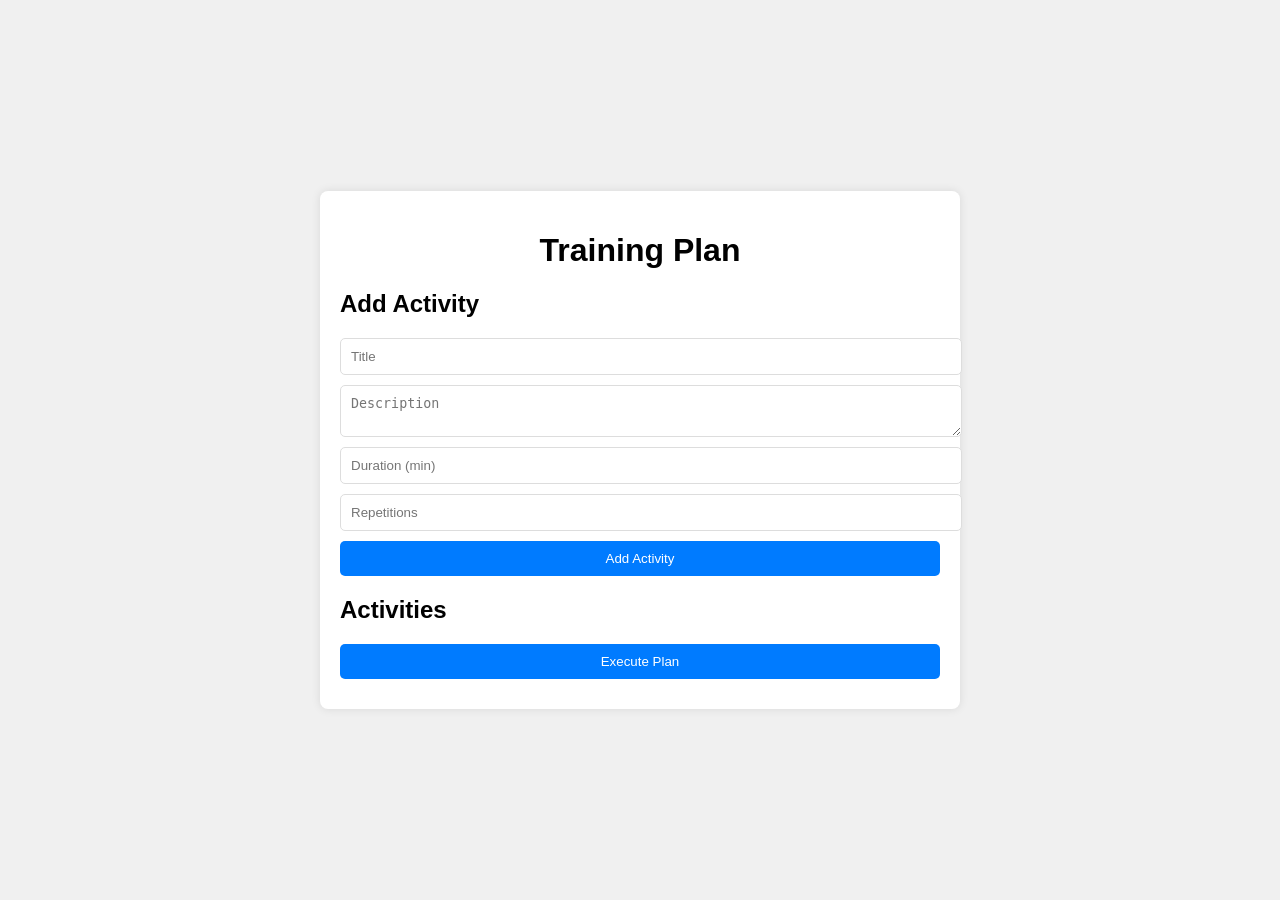
==== index.html @ e9eeff33 "vs1" ====
<!DOCTYPE html>
<html lang="en">
<head>
    <meta charset="UTF-8">
    <meta name="viewport" content="width=device-width, initial-scale=1.0">
    <title>Training Plan</title>
    <link rel="stylesheet" href="styles.css">
</head>
<body>
    <div class="container">
        <h1>Training Plan</h1>
        <div class="crud-form">
            <h2>Add Activity</h2>
            <form id="activityForm">
                <input type="text" id="title" placeholder="Title" required>
                <textarea id="description" placeholder="Description" required></textarea>
                <input type="number" id="duration" placeholder="Duration (min)" required>
                <input type="number" id="repetitions" placeholder="Repetitions" required>
                <button type="submit">Add Activity</button>
            </form>
        </div>
        <div class="activity-list">
            <h2>Activities</h2>
            <ul id="activities"></ul>
        </div>
        <button id="executePlan">Execute Plan</button>
    </div>

    <div id="executionModal" class="modal">
        <div class="modal-content">
            <span class="close">&times;</span>
            <div id="executionDetails"></div>
            <button id="nextActivity">Next Activity</button>
        </div>
    </div>

    <script src="script.js"></script>
</body>
</html>
---- styles.css ----
body {
    font-family: Arial, sans-serif;
    display: flex;
    justify-content: center;
    align-items: center;
    height: 100vh;
    margin: 0;
    background-color: #f0f0f0;
}

.container {
    background: #fff;
    padding: 20px;
    border-radius: 8px;
    box-shadow: 0 0 10px rgba(0,0,0,0.1);
    width: 90%;
    max-width: 600px;
}

h1 {
    text-align: center;
}

.crud-form, .activity-list {
    margin-bottom: 20px;
}

input, textarea, button {
    display: block;
    width: 100%;
    margin-bottom: 10px;
    padding: 10px;
    border-radius: 5px;
    border: 1px solid #ddd;
}

button {
    background-color: #007bff;
    color: white;
    border: none;
    cursor: pointer;
}

button:hover {
    background-color: #0056b3;
}

ul {
    list-style: none;
    padding: 0;
}

li {
    background: #f9f9f9;
    padding: 10px;
    border: 1px solid #ddd;
    margin-bottom: 10px;
    display: flex;
    justify-content: space-between;
    align-items: center;
}

.modal {
    display: none;
    position: fixed;
    z-index: 1;
    left: 0;
    top: 0;
    width: 100%;
    height: 100%;
    overflow: auto;
    background-color: rgb(0,0,0);
    background-color: rgba(0,0,0,0.4);
}

.modal-content {
    background-color: #fefefe;
    margin: 15% auto;
    padding: 20px;
    border: 1px solid #888;
    width: 80%;
}

.close {
    color: #aaa;
    float: right;
    font-size: 28px;
    font-weight: bold;
}

.close:hover, .close:focus {
    color: black;
    text-decoration: none;
    cursor: pointer;
}

@media (max-width: 600px) {
    .container {
        width: 100%;
        padding: 10px;
    }
}
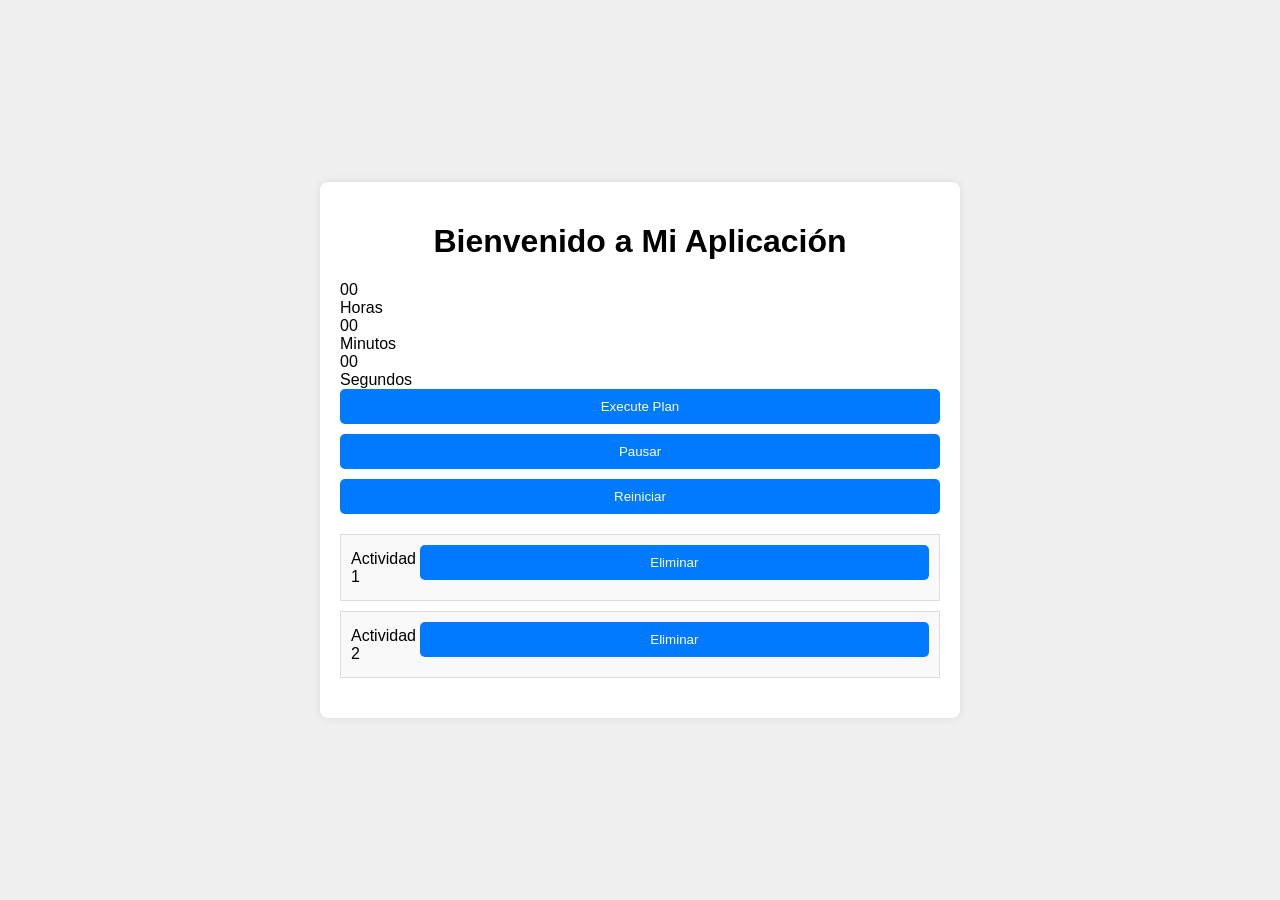
==== commit 450efc6c: "Update index.html" ====
--- a/index.html
+++ b/index.html
@@ -1,39 +1,59 @@
 <!DOCTYPE html>
-<html lang="en">
+<html lang="es">
 <head>
     <meta charset="UTF-8">
-    <meta name="viewport" content="width=device-width, initial-scale=1.0">
-    <title>Training Plan</title>
+    <title>Mi Aplicación</title>
+    <!-- Enlace al archivo CSS existente -->
     <link rel="stylesheet" href="styles.css">
 </head>
 <body>
     <div class="container">
-        <h1>Training Plan</h1>
+        <h1>Bienvenido a Mi Aplicación</h1>
+        
+        <!-- Contador de Tiempo Transcurrido (oculto inicialmente) -->
+        <div id="contador" class="contador oculto">
+            <div class="unidad">
+                <div class="numero" id="horas">00</div>
+                <div class="etiqueta">Horas</div>
+            </div>
+            <div class="unidad">
+                <div class="numero" id="minutos">00</div>
+                <div class="etiqueta">Minutos</div>
+            </div>
+            <div class="unidad">
+                <div class="numero" id="segundos">00</div>
+                <div class="etiqueta">Segundos</div>
+            </div>
+        </div>
+
+        <!-- Botones para Controlar el Contador -->
         <div class="crud-form">
-            <h2>Add Activity</h2>
-            <form id="activityForm">
-                <input type="text" id="title" placeholder="Title" required>
-                <textarea id="description" placeholder="Description" required></textarea>
-                <input type="number" id="duration" placeholder="Duration (min)" required>
-                <input type="number" id="repetitions" placeholder="Repetitions" required>
-                <button type="submit">Add Activity</button>
-            </form>
+            <!-- Botón para Ejecutar el Plan -->
+            <button id="executePlan">Execute Plan</button>
+            <!-- Botones para Pausar y Reiniciar (ocultos inicialmente) -->
+            <button id="pauseCounter" class="oculto">Pausar</button>
+            <button id="resetCounter" class="oculto">Reiniciar</button>
         </div>
+        
+        <!-- Lista de Actividades -->
         <div class="activity-list">
-            <h2>Activities</h2>
-            <ul id="activities"></ul>
-        </div>
-        <button id="executePlan">Execute Plan</button>
-    </div>
-
-    <div id="executionModal" class="modal">
-        <div class="modal-content">
-            <span class="close">&times;</span>
-            <div id="executionDetails"></div>
-            <button id="nextActivity">Next Activity</button>
+            <ul>
+                <li>Actividad 1 <button>Eliminar</button></li>
+                <li>Actividad 2 <button>Eliminar</button></li>
+                <!-- Más actividades -->
+            </ul>
         </div>
     </div>
 
-    <script src="script.js"></script>
+    <!-- Modal y otros elementos existentes -->
+    <div id="miModal" class="modal">
+        <div class="modal-content">
+            <span class="close">&times;</span>
+            <p>Contenido del Modal</p>
+        </div>
+    </div>
+
+    <!-- Enlace al archivo JavaScript -->
+    <script src="contador.js"></script>
 </body>
 </html>
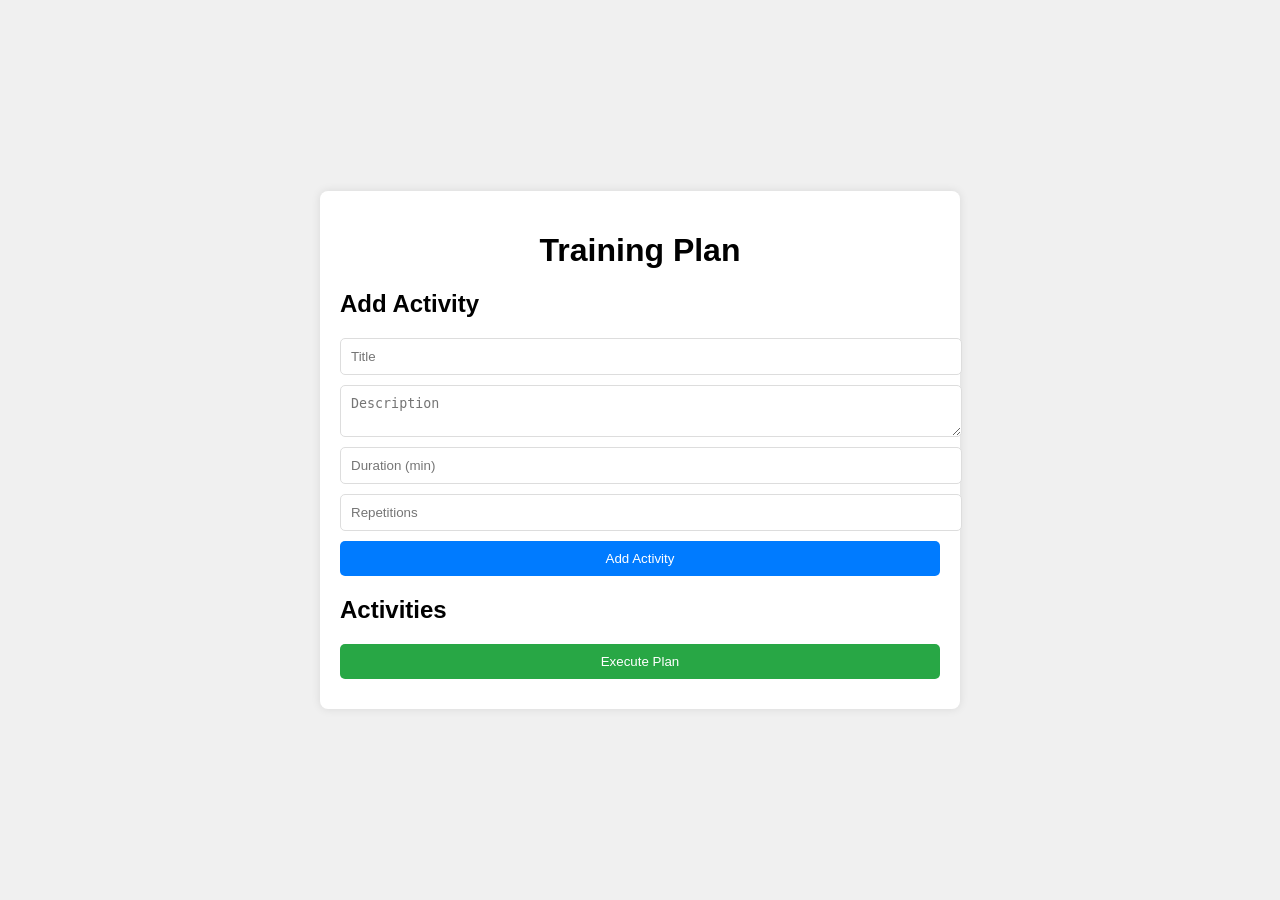
==== commit 0781487b: "Update index.html nuvo ajustado" ====
--- a/index.html
+++ b/index.html
@@ -1,15 +1,15 @@
 <!DOCTYPE html>
-<html lang="es">
+<html lang="en">
 <head>
     <meta charset="UTF-8">
-    <title>Mi Aplicación</title>
-    <!-- Enlace al archivo CSS existente -->
+    <meta name="viewport" content="width=device-width, initial-scale=1.0">
+    <title>Training Plan</title>
     <link rel="stylesheet" href="styles.css">
 </head>
 <body>
     <div class="container">
-        <h1>Bienvenido a Mi Aplicación</h1>
-        
+        <h1>Training Plan</h1>
+
         <!-- Contador de Tiempo Transcurrido (oculto inicialmente) -->
         <div id="contador" class="contador oculto">
             <div class="unidad">
@@ -28,32 +28,37 @@
 
         <!-- Botones para Controlar el Contador -->
         <div class="crud-form">
-            <!-- Botón para Ejecutar el Plan -->
-            <button id="executePlan">Execute Plan</button>
+            <h2>Add Activity</h2>
+            <form id="activityForm">
+                <input type="text" id="title" placeholder="Title" required>
+                <textarea id="description" placeholder="Description"></textarea>
+                <input type="number" id="duration" placeholder="Duration (min)" required>
+                <input type="number" id="repetitions" placeholder="Repetitions">
+                <button type="submit">Add Activity</button>
+            </form>
             <!-- Botones para Pausar y Reiniciar (ocultos inicialmente) -->
             <button id="pauseCounter" class="oculto">Pausar</button>
             <button id="resetCounter" class="oculto">Reiniciar</button>
         </div>
-        
-        <!-- Lista de Actividades -->
+
         <div class="activity-list">
-            <ul>
-                <li>Actividad 1 <button>Eliminar</button></li>
-                <li>Actividad 2 <button>Eliminar</button></li>
-                <!-- Más actividades -->
-            </ul>
+            <h2>Activities</h2>
+            <ul id="activities"></ul>
+        </div>
+        <button id="executePlan">Execute Plan</button>
+    </div>
+
+    <div id="executionModal" class="modal">
+        <div class="modal-content">
+            <span class="close">&times;</span>
+            <div id="executionDetails"></div>
+            <button id="nextActivity">Next Activity</button>
         </div>
     </div>
 
-    <!-- Modal y otros elementos existentes -->
-    <div id="miModal" class="modal">
-        <div class="modal-content">
-            <span class="close">&times;</span>
-            <p>Contenido del Modal</p>
-        </div>
-    </div>
-
-    <!-- Enlace al archivo JavaScript -->
+    <!-- Enlace al archivo JavaScript existente -->
+    <script src="script.js"></script>
+    <!-- Enlace al archivo JavaScript del contador -->
     <script src="contador.js"></script>
 </body>
 </html>
--- a/styles.css
+++ b/styles.css
@@ -1,4 +1,5 @@
-body {
+/* Estilos Generales */
+body { 
     font-family: Arial, sans-serif;
     display: flex;
     justify-content: center;
@@ -69,7 +70,6 @@
     width: 100%;
     height: 100%;
     overflow: auto;
-    background-color: rgb(0,0,0);
     background-color: rgba(0,0,0,0.4);
 }
 
@@ -100,3 +100,80 @@
         padding: 10px;
     }
 }
+
+/* Estilos para el Contador */
+.contador {
+    display: flex;
+    justify-content: center;
+    align-items: center;
+    background: #f9f9f9;
+    padding: 20px;
+    border: 1px solid #ddd;
+    border-radius: 8px;
+    margin-bottom: 20px;
+}
+
+.unidad {
+    text-align: center;
+    margin: 0 10px;
+}
+
+.numero {
+    font-size: 2.5em;
+    font-weight: bold;
+    color: #28a745; /* Color verde para indicar progreso */
+}
+
+.etiqueta {
+    font-size: 0.8em;
+    color: #666;
+}
+
+/* Clase para ocultar elementos */
+.oculto {
+    display: none;
+}
+
+/* Estilos para el botón "Execute Plan" */
+#executePlan {
+    background-color: #28a745; /* Verde para indicar acción positiva */
+    color: white;
+    border: none;
+    cursor: pointer;
+    padding: 10px 20px;
+    border-radius: 5px;
+}
+
+#executePlan:hover {
+    background-color: #218838;
+}
+
+/* Estilos para los botones "Pausar" y "Reiniciar" */
+#pauseCounter, #resetCounter {
+    background-color: #6c757d; /* Color gris para pausar y reiniciar */
+    color: white;
+    border: none;
+    cursor: pointer;
+    padding: 10px 20px;
+    border-radius: 5px;
+    margin-left: 10px;
+}
+
+#pauseCounter:hover, #resetCounter:hover {
+    background-color: #5a6268;
+}
+
+/* Responsividad para el Contador y Botones */
+@media (max-width: 600px) {
+    .contador {
+        flex-direction: column;
+        gap: 10px;
+    }
+    .numero {
+        font-size: 2em;
+    }
+    #executePlan, #pauseCounter, #resetCounter {
+        width: 100%;
+        margin: 5px 0;
+    }
+}
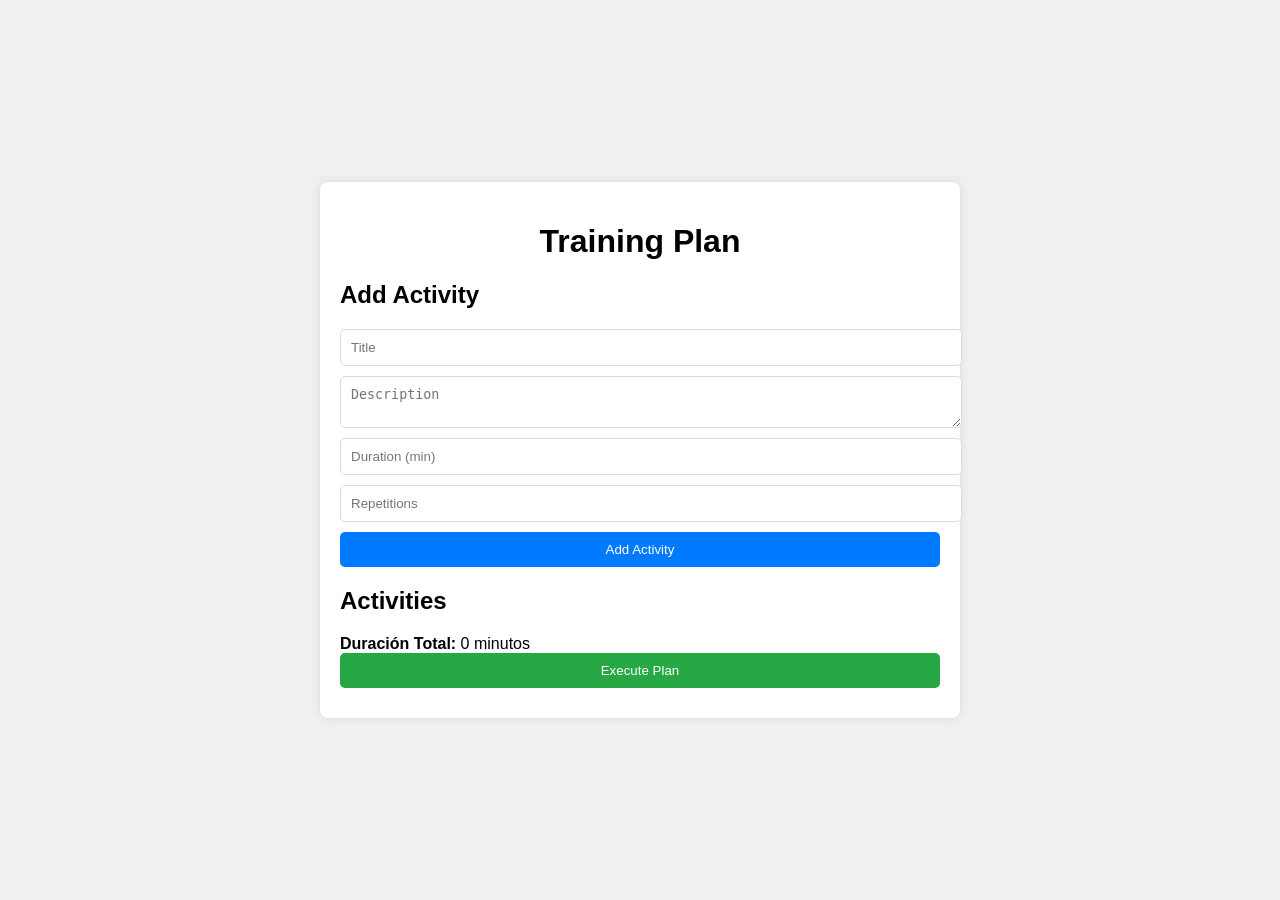
==== commit 3081cad5: "Update index.html" ====
--- a/index.html
+++ b/index.html
@@ -10,22 +10,7 @@
     <div class="container">
         <h1>Training Plan</h1>
 
-        <!-- Contador de Tiempo Transcurrido (oculto inicialmente) -->
-        <div id="contador" class="contador oculto">
-            <div class="unidad">
-                <div class="numero" id="horas">00</div>
-                <div class="etiqueta">Horas</div>
-            </div>
-            <div class="unidad">
-                <div class="numero" id="minutos">00</div>
-                <div class="etiqueta">Minutos</div>
-            </div>
-            <div class="unidad">
-                <div class="numero" id="segundos">00</div>
-                <div class="etiqueta">Segundos</div>
-            </div>
-        </div>
-
+        
         <!-- Botones para Controlar el Contador -->
         <div class="crud-form">
             <h2>Add Activity</h2>
@@ -45,10 +30,33 @@
             <h2>Activities</h2>
             <ul id="activities"></ul>
         </div>
+
+                <!-- Elemento para mostrar la duración total -->
+        <div id="totalDuration" class="total-duration">
+            <strong>Duración Total:</strong> <span id="totalMinutes">0</span> minutos
+        </div>
+        
         <button id="executePlan">Execute Plan</button>
     </div>
 
     <div id="executionModal" class="modal">
+        <!-- Contador de Tiempo Transcurrido (oculto inicialmente) -->
+        <div id="contador" class="contador oculto">
+            <div class="unidad">
+                <div class="numero" id="horas">00</div>
+                <div class="etiqueta">Horas</div>
+            </div>
+            <div class="unidad">
+                <div class="numero" id="minutos">00</div>
+                <div class="etiqueta">Minutos</div>
+            </div>
+            <div class="unidad">
+                <div class="numero" id="segundos">00</div>
+                <div class="etiqueta">Segundos</div>
+            </div>
+        </div>
+
+        
         <div class="modal-content">
             <span class="close">&times;</span>
             <div id="executionDetails"></div>
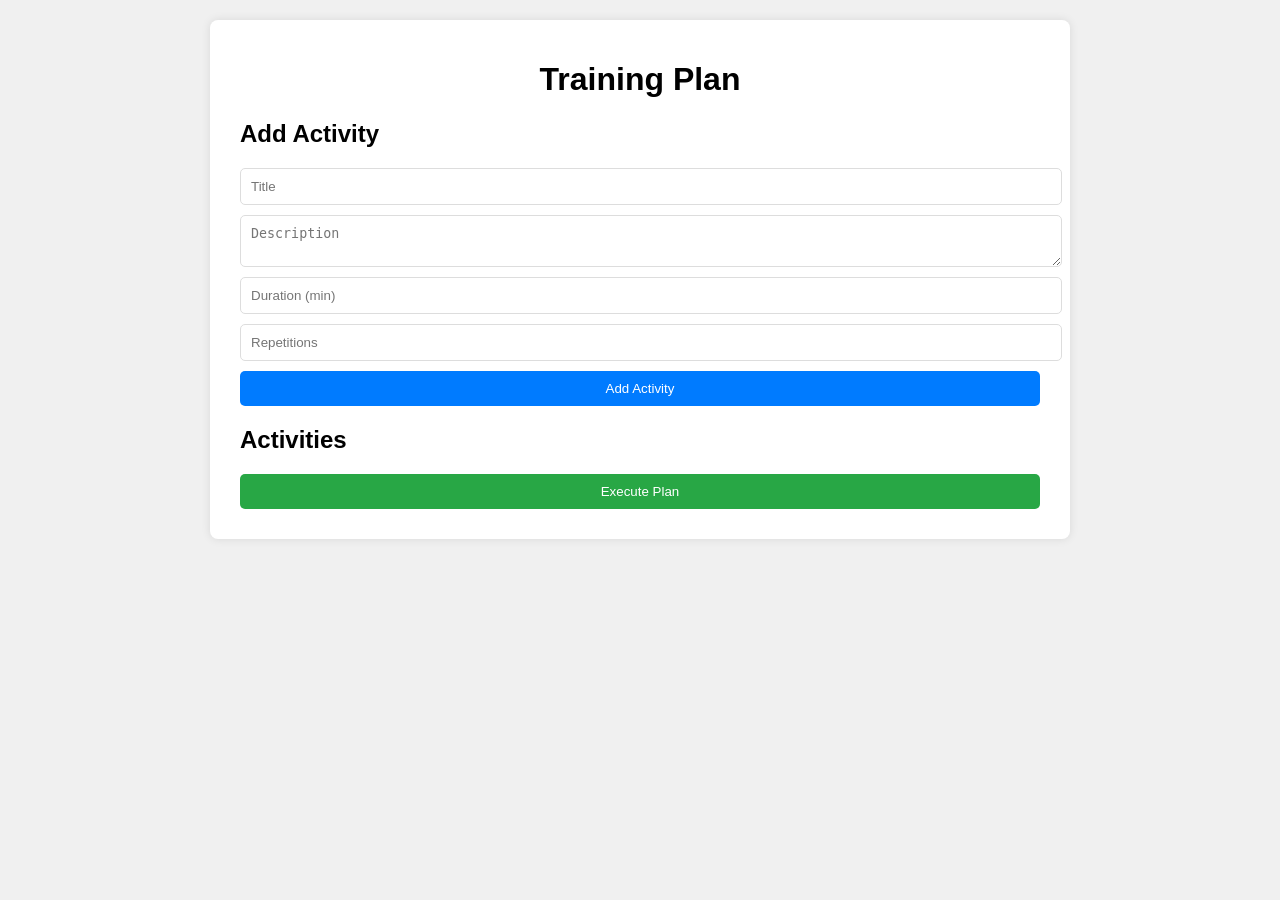
==== commit cc181102: "Update index.html" ====
--- a/index.html
+++ b/index.html
@@ -31,11 +31,7 @@
             <ul id="activities"></ul>
         </div>
 
-                <!-- Elemento para mostrar la duración total -->
-        <div id="totalDuration" class="total-duration">
-            <strong>Duración Total:</strong> <span id="totalMinutes">0</span> minutos
-        </div>
-        
+       
         <button id="executePlan">Execute Plan</button>
     </div>
 
--- a/styles.css
+++ b/styles.css
@@ -3,19 +3,21 @@
     font-family: Arial, sans-serif;
     display: flex;
     justify-content: center;
-    align-items: center;
-    height: 100vh;
+    align-items: flex-start; /* Cambiado de center a flex-start */
+    min-height: 100vh; /* Cambiado de height a min-height */
     margin: 0;
     background-color: #f0f0f0;
 }
 
+
 .container {
     background: #fff;
-    padding: 20px;
+    padding: 20px 30px;
     border-radius: 8px;
     box-shadow: 0 0 10px rgba(0,0,0,0.1);
-    width: 90%;
-    max-width: 600px;
+    margin: 20px auto;
+    max-width: 800px;
+    width: 100%; /* Asegura que el contenedor tome el 100% del ancho disponible */
 }
 
 h1 {
@@ -162,7 +164,11 @@
 #pauseCounter:hover, #resetCounter:hover {
     background-color: #5a6268;
 }
-
+/* Estilos para la Duración Total */
+.total-duration {
+    font-size: 1.2em;
+    margin-bottom: 20px;
+}
 /* Responsividad para el Contador y Botones */
 @media (max-width: 600px) {
     .contador {
